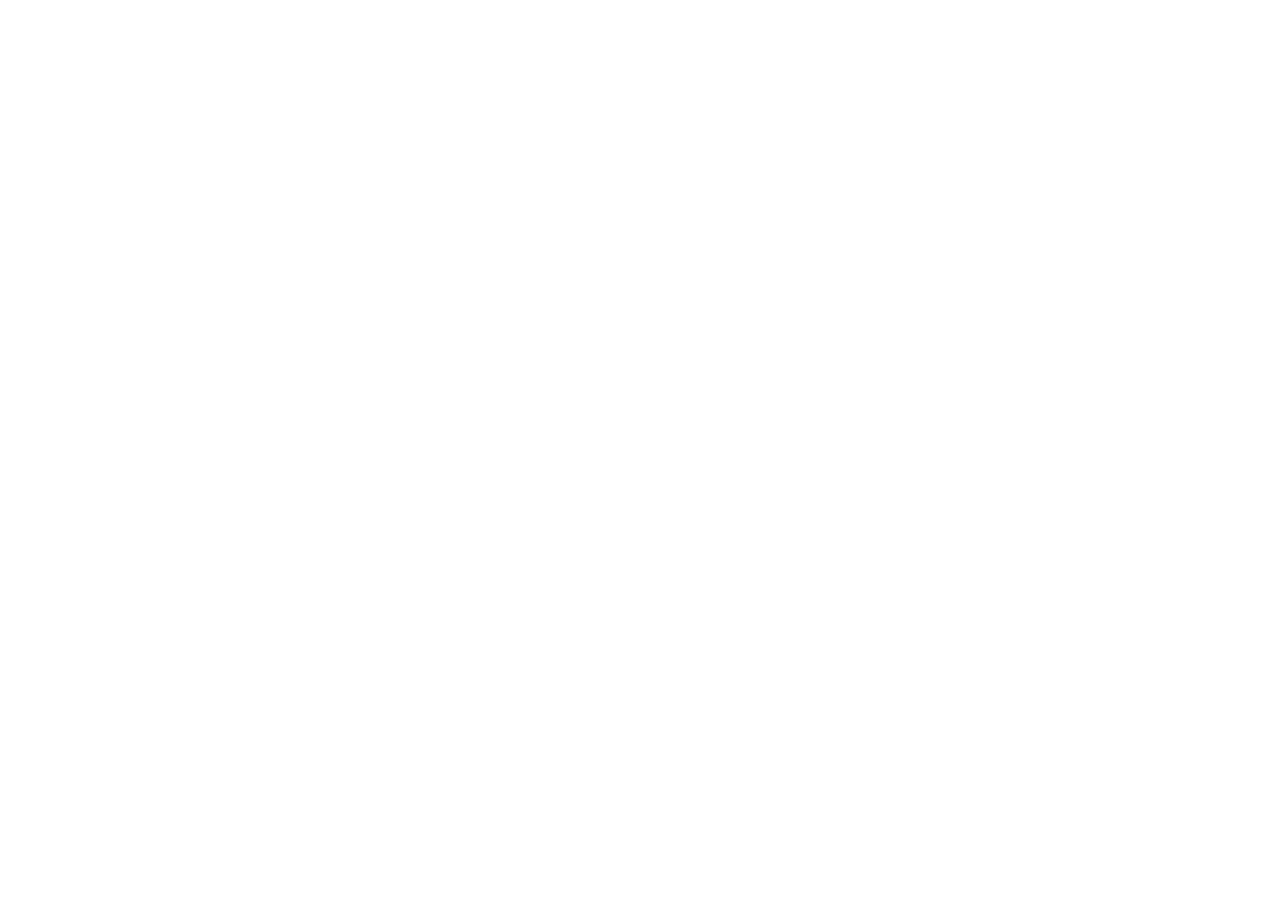
==== login.html @ 4c073553 "init project" ====
<!DOCTYPE html>
<html lang="en">

<head>
    <meta charset="UTF-8">
    <meta http-equiv="X-UA-Compatible" content="IE=edge">
    <meta name="viewport" content="width=device-width, initial-scale=1.0">
    <title>Document</title>
</head>

<body>

</body>

</html>
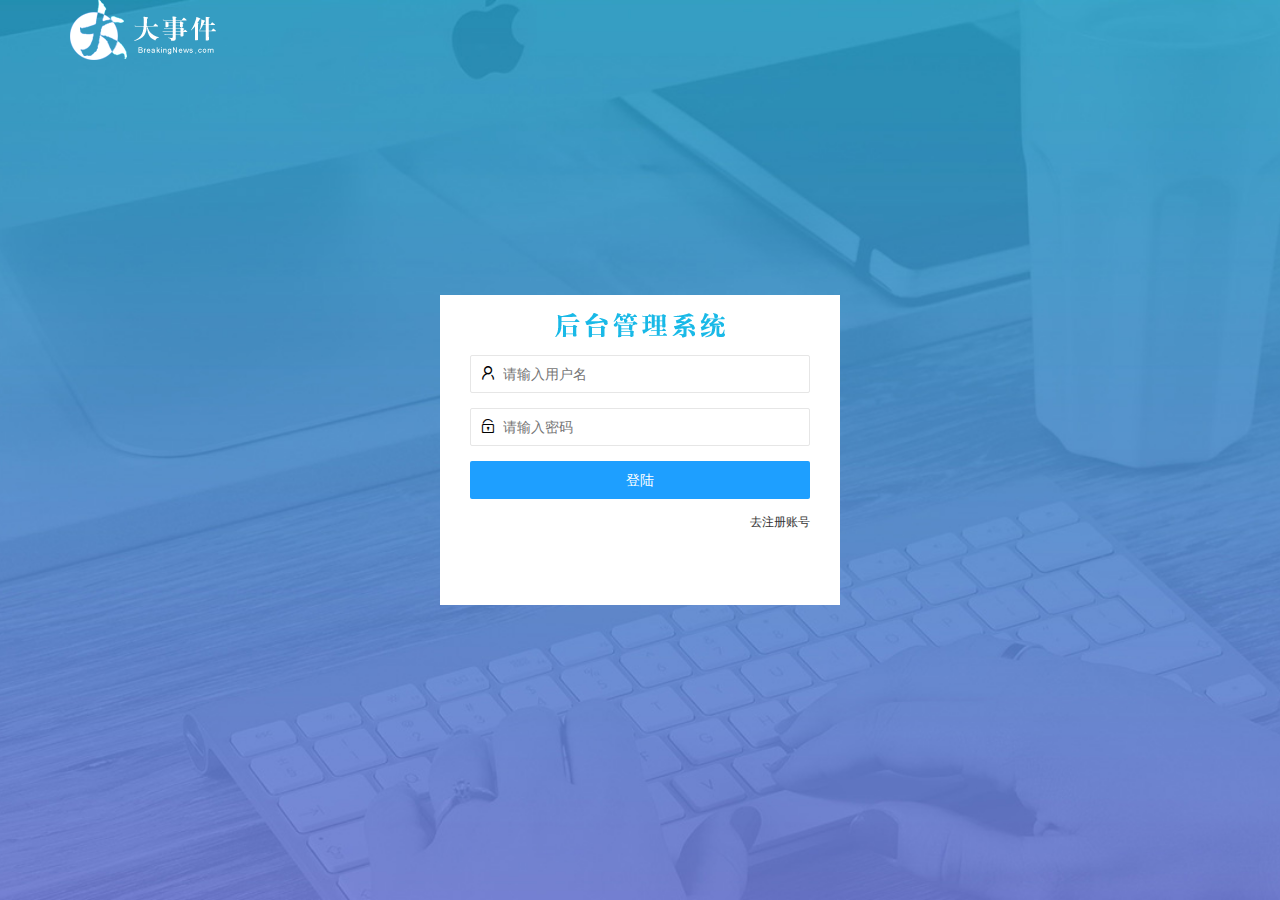
==== commit 590f4706: "完成了注册和登录功能的开发" ====
--- a/login.html
+++ b/login.html
@@ -5,11 +5,91 @@
     <meta charset="UTF-8">
     <meta http-equiv="X-UA-Compatible" content="IE=edge">
     <meta name="viewport" content="width=device-width, initial-scale=1.0">
-    <title>Document</title>
+    <title>大事件-登陆/注册 </title>
+    <!-- 导入 LayUI 样式 -->
+    <link rel="stylesheet" href="/assets/lib/layui/css/layui.css">
+
+    <!-- 导入我们自己的样式表 -->
+    <link rel="stylesheet" href="/assets/css/logi.css">
 </head>
 
 <body>
+    <!-- 头部的 logo 区域 -->
+    <div class="layui-main">
+        <img src="/assets/images/logo.png" alt="">
+    </div>
+    <!-- 登陆注册区域 -->
+    <div class="loginAndRegBox">
+        <div class="title-box"></div>
+        <!-- 登陆的 div -->
+        <div class="login-box">
+            <!-- 登陆的表单 -->
+            <form class="layui-form" id="form_login">
+                <!-- 用户名 -->
+                <div class="layui-form-item">
+                    <i class="layui-icon layui-icon-username"></i>
+                    <input type="text" name="username" required lay-verify="required" placeholder="请输入用户名" autocomplete="off" class="layui-input">
+                </div>
+                <!-- 密码 -->
 
+                <div class="layui-form-item">
+                    <i class="layui-icon layui-icon-password
+                "></i>
+                    <input type="password" name="password" required lay-verify="required|pwd" placeholder="请输入密码" autocomplete="off" class="layui-input">
+                </div>
+                <!-- 登陆按钮 -->
+                <div class="layui-form-item">
+                    <!-- 注意：表单提交按钮和普通按钮的区别，就是 lay-submit 属性 -->
+                    <button class="layui-btn  layui-btn layui-btn-fluid layui-btn layui-btn-normal" lay-submit>登陆</button>
+                </div>
+                <div class="layui-form-item links">
+                    <a href="javascript:;" id="link_reg">去注册账号</a>
+                </div>
+            </form>
+
+        </div>
+        <!-- 注册的 div -->
+        <div class="reg-box">
+            <!-- 注册的表单 -->
+            <form class="layui-form" id="form_reg">
+                <!-- 用户名 -->
+                <div class="layui-form-item">
+                    <i class="layui-icon layui-icon-username"></i>
+                    <input type="text" name="username" required lay-verify="required" placeholder="请输入用户名" autocomplete="off" class="layui-input">
+                </div>
+                <!-- 密码 -->
+                <div class="layui-form-item">
+                    <i class="layui-icon layui-icon-password
+                "></i>
+                    <input type="password" name="password" required lay-verify="required|pwd" placeholder="请输入密码" autocomplete="off" class="layui-input">
+                </div>
+                <!-- 密码确认框 -->
+                <div class="layui-form-item">
+                    <i class="layui-icon layui-icon-password
+                "></i>
+                    <input type="password" name="repassword" required lay-verify="required|pwd|repwd" placeholder="再次确认密码" autocomplete="off" class="layui-input">
+                </div>
+                <!-- 注册按钮 -->
+                <div class="layui-form-item">
+                    <!-- 注意：表单提交按钮和普通按钮的区别，就是 lay-submit 属性 -->
+                    <button class="layui-btn  layui-btn layui-btn-fluid layui-btn layui-btn-normal" lay-submit>注册</button>
+                </div>
+                <div class="layui-form-item links">
+                    <a href="javascript:;" id="link_login">去登陆</a>
+                </div>
+            </form>
+
+        </div>
+
+    </div>
+    <!-- 导入 LayUI 的js文件-->
+    <script src="/assets/lib/layui/layui.all.js"></script>
+    <!-- 导入 jquery -->
+    <script src="/assets/lib/jquery.js"></script>
+    <!-- 导入自己封装的 baseAPI 的js 文件 -->
+    <script src="/assets/js/baseAPI.js"></script>
+    <!-- 导入自己的  javascript 脚本-->
+    <script src="/assets/js/login.js"></script>
 </body>
 
 </html>--- a/assets/lib/layui/css/layui.css
+++ b/assets/lib/layui/css/layui.css
@@ -0,0 +1,2 @@
+/** layui-v2.5.5 MIT License By https://www.layui.com */
+ .layui-inline,img{display:inline-block;vertical-align:middle}h1,h2,h3,h4,h5,h6{font-weight:400}.layui-edge,.layui-header,.layui-inline,.layui-main{position:relative}.layui-body,.layui-edge,.layui-elip{overflow:hidden}.layui-btn,.layui-edge,.layui-inline,img{vertical-align:middle}.layui-btn,.layui-disabled,.layui-icon,.layui-unselect{-moz-user-select:none;-webkit-user-select:none;-ms-user-select:none}.layui-elip,.layui-form-checkbox span,.layui-form-pane .layui-form-label{text-overflow:ellipsis;white-space:nowrap}.layui-breadcrumb,.layui-tree-btnGroup{visibility:hidden}blockquote,body,button,dd,div,dl,dt,form,h1,h2,h3,h4,h5,h6,input,li,ol,p,pre,td,textarea,th,ul{margin:0;padding:0;-webkit-tap-highlight-color:rgba(0,0,0,0)}a:active,a:hover{outline:0}img{border:none}li{list-style:none}table{border-collapse:collapse;border-spacing:0}h4,h5,h6{font-size:100%}button,input,optgroup,option,select,textarea{font-family:inherit;font-size:inherit;font-style:inherit;font-weight:inherit;outline:0}pre{white-space:pre-wrap;white-space:-moz-pre-wrap;white-space:-pre-wrap;white-space:-o-pre-wrap;word-wrap:break-word}body{line-height:24px;font:14px Helvetica Neue,Helvetica,PingFang SC,Tahoma,Arial,sans-serif}hr{height:1px;margin:10px 0;border:0;clear:both}a{color:#333;text-decoration:none}a:hover{color:#777}a cite{font-style:normal;*cursor:pointer}.layui-border-box,.layui-border-box *{box-sizing:border-box}.layui-box,.layui-box *{box-sizing:content-box}.layui-clear{clear:both;*zoom:1}.layui-clear:after{content:'\20';clear:both;*zoom:1;display:block;height:0}.layui-inline{*display:inline;*zoom:1}.layui-edge{display:inline-block;width:0;height:0;border-width:6px;border-style:dashed;border-color:transparent}.layui-edge-top{top:-4px;border-bottom-color:#999;border-bottom-style:solid}.layui-edge-right{border-left-color:#999;border-left-style:solid}.layui-edge-bottom{top:2px;border-top-color:#999;border-top-style:solid}.layui-edge-left{border-right-color:#999;border-right-style:solid}.layui-disabled,.layui-disabled:hover{color:#d2d2d2!important;cursor:not-allowed!important}.layui-circle{border-radius:100%}.layui-show{display:block!important}.layui-hide{display:none!important}@font-face{font-family:layui-icon;src:url(../font/iconfont.eot?v=250);src:url(../font/iconfont.eot?v=250#iefix) format('embedded-opentype'),url(../font/iconfont.woff2?v=250) format('woff2'),url(../font/iconfont.woff?v=250) format('woff'),url(../font/iconfont.ttf?v=250) format('truetype'),url(../font/iconfont.svg?v=250#layui-icon) format('svg')}.layui-icon{font-family:layui-icon!important;font-size:16px;font-style:normal;-webkit-font-smoothing:antialiased;-moz-osx-font-smoothing:grayscale}.layui-icon-reply-fill:before{content:"\e611"}.layui-icon-set-fill:before{content:"\e614"}.layui-icon-menu-fill:before{content:"\e60f"}.layui-icon-search:before{content:"\e615"}.layui-icon-share:before{content:"\e641"}.layui-icon-set-sm:before{content:"\e620"}.layui-icon-engine:before{content:"\e628"}.layui-icon-close:before{content:"\1006"}.layui-icon-close-fill:before{content:"\1007"}.layui-icon-chart-screen:before{content:"\e629"}.layui-icon-star:before{content:"\e600"}.layui-icon-circle-dot:before{content:"\e617"}.layui-icon-chat:before{content:"\e606"}.layui-icon-release:before{content:"\e609"}.layui-icon-list:before{content:"\e60a"}.layui-icon-chart:before{content:"\e62c"}.layui-icon-ok-circle:before{content:"\1005"}.layui-icon-layim-theme:before{content:"\e61b"}.layui-icon-table:before{content:"\e62d"}.layui-icon-right:before{content:"\e602"}.layui-icon-left:before{content:"\e603"}.layui-icon-cart-simple:before{content:"\e698"}.layui-icon-face-cry:before{content:"\e69c"}.layui-icon-face-smile:before{content:"\e6af"}.layui-icon-survey:before{content:"\e6b2"}.layui-icon-tree:before{content:"\e62e"}.layui-icon-upload-circle:before{content:"\e62f"}.layui-icon-add-circle:before{content:"\e61f"}.layui-icon-download-circle:before{content:"\e601"}.layui-icon-templeate-1:before{content:"\e630"}.layui-icon-util:before{content:"\e631"}.layui-icon-face-surprised:before{content:"\e664"}.layui-icon-edit:before{content:"\e642"}.layui-icon-speaker:before{content:"\e645"}.layui-icon-down:before{content:"\e61a"}.layui-icon-file:before{content:"\e621"}.layui-icon-layouts:before{content:"\e632"}.layui-icon-rate-half:before{content:"\e6c9"}.layui-icon-add-circle-fine:before{content:"\e608"}.layui-icon-prev-circle:before{content:"\e633"}.layui-icon-read:before{content:"\e705"}.layui-icon-404:before{content:"\e61c"}.layui-icon-carousel:before{content:"\e634"}.layui-icon-help:before{content:"\e607"}.layui-icon-code-circle:before{content:"\e635"}.layui-icon-water:before{content:"\e636"}.layui-icon-username:before{content:"\e66f"}.layui-icon-find-fill:before{content:"\e670"}.layui-icon-about:before{content:"\e60b"}.layui-icon-location:before{content:"\e715"}.layui-icon-up:before{content:"\e619"}.layui-icon-pause:before{content:"\e651"}.layui-icon-date:before{content:"\e637"}.layui-icon-layim-uploadfile:before{content:"\e61d"}.layui-icon-delete:before{content:"\e640"}.layui-icon-play:before{content:"\e652"}.layui-icon-top:before{content:"\e604"}.layui-icon-friends:before{content:"\e612"}.layui-icon-refresh-3:before{content:"\e9aa"}.layui-icon-ok:before{content:"\e605"}.layui-icon-layer:before{content:"\e638"}.layui-icon-face-smile-fine:before{content:"\e60c"}.layui-icon-dollar:before{content:"\e659"}.layui-icon-group:before{content:"\e613"}.layui-icon-layim-download:before{content:"\e61e"}.layui-icon-picture-fine:before{content:"\e60d"}.layui-icon-link:before{content:"\e64c"}.layui-icon-diamond:before{content:"\e735"}.layui-icon-log:before{content:"\e60e"}.layui-icon-rate-solid:before{content:"\e67a"}.layui-icon-fonts-del:before{content:"\e64f"}.layui-icon-unlink:before{content:"\e64d"}.layui-icon-fonts-clear:before{content:"\e639"}.layui-icon-triangle-r:before{content:"\e623"}.layui-icon-circle:before{content:"\e63f"}.layui-icon-radio:before{content:"\e643"}.layui-icon-align-center:before{content:"\e647"}.layui-icon-align-right:before{content:"\e648"}.layui-icon-align-left:before{content:"\e649"}.layui-icon-loading-1:before{content:"\e63e"}.layui-icon-return:before{content:"\e65c"}.layui-icon-fonts-strong:before{content:"\e62b"}.layui-icon-upload:before{content:"\e67c"}.layui-icon-dialogue:before{content:"\e63a"}.layui-icon-video:before{content:"\e6ed"}.layui-icon-headset:before{content:"\e6fc"}.layui-icon-cellphone-fine:before{content:"\e63b"}.layui-icon-add-1:before{content:"\e654"}.layui-icon-face-smile-b:before{content:"\e650"}.layui-icon-fonts-html:before{content:"\e64b"}.layui-icon-form:before{content:"\e63c"}.layui-icon-cart:before{content:"\e657"}.layui-icon-camera-fill:before{content:"\e65d"}.layui-icon-tabs:before{content:"\e62a"}.layui-icon-fonts-code:before{content:"\e64e"}.layui-icon-fire:before{content:"\e756"}.layui-icon-set:before{content:"\e716"}.layui-icon-fonts-u:before{content:"\e646"}.layui-icon-triangle-d:before{content:"\e625"}.layui-icon-tips:before{content:"\e702"}.layui-icon-picture:before{content:"\e64a"}.layui-icon-more-vertical:before{content:"\e671"}.layui-icon-flag:before{content:"\e66c"}.layui-icon-loading:before{content:"\e63d"}.layui-icon-fonts-i:before{content:"\e644"}.layui-icon-refresh-1:before{content:"\e666"}.layui-icon-rmb:before{content:"\e65e"}.layui-icon-home:before{content:"\e68e"}.layui-icon-user:before{content:"\e770"}.layui-icon-notice:before{content:"\e667"}.layui-icon-login-weibo:before{content:"\e675"}.layui-icon-voice:before{content:"\e688"}.layui-icon-upload-drag:before{content:"\e681"}.layui-icon-login-qq:before{content:"\e676"}.layui-icon-snowflake:before{content:"\e6b1"}.layui-icon-file-b:before{content:"\e655"}.layui-icon-template:before{content:"\e663"}.layui-icon-auz:before{content:"\e672"}.layui-icon-console:before{content:"\e665"}.layui-icon-app:before{content:"\e653"}.layui-icon-prev:before{content:"\e65a"}.layui-icon-website:before{content:"\e7ae"}.layui-icon-next:before{content:"\e65b"}.layui-icon-component:before{content:"\e857"}.layui-icon-more:before{content:"\e65f"}.layui-icon-login-wechat:before{content:"\e677"}.layui-icon-shrink-right:before{content:"\e668"}.layui-icon-spread-left:before{content:"\e66b"}.layui-icon-camera:before{content:"\e660"}.layui-icon-note:before{content:"\e66e"}.layui-icon-refresh:before{content:"\e669"}.layui-icon-female:before{content:"\e661"}.layui-icon-male:before{content:"\e662"}.layui-icon-password:before{content:"\e673"}.layui-icon-senior:before{content:"\e674"}.layui-icon-theme:before{content:"\e66a"}.layui-icon-tread:before{content:"\e6c5"}.layui-icon-praise:before{content:"\e6c6"}.layui-icon-star-fill:before{content:"\e658"}.layui-icon-rate:before{content:"\e67b"}.layui-icon-template-1:before{content:"\e656"}.layui-icon-vercode:before{content:"\e679"}.layui-icon-cellphone:before{content:"\e678"}.layui-icon-screen-full:before{content:"\e622"}.layui-icon-screen-restore:before{content:"\e758"}.layui-icon-cols:before{content:"\e610"}.layui-icon-export:before{content:"\e67d"}.layui-icon-print:before{content:"\e66d"}.layui-icon-slider:before{content:"\e714"}.layui-icon-addition:before{content:"\e624"}.layui-icon-subtraction:before{content:"\e67e"}.layui-icon-service:before{content:"\e626"}.layui-icon-transfer:before{content:"\e691"}.layui-main{width:1140px;margin:0 auto}.layui-header{z-index:1000;height:60px}.layui-header a:hover{transition:all .5s;-webkit-transition:all .5s}.layui-side{position:fixed;left:0;top:0;bottom:0;z-index:999;width:200px;overflow-x:hidden}.layui-side-scroll{position:relative;width:220px;height:100%;overflow-x:hidden}.layui-body{position:absolute;left:200px;right:0;top:0;bottom:0;z-index:998;width:auto;overflow-y:auto;box-sizing:border-box}.layui-layout-body{overflow:hidden}.layui-layout-admin .layui-header{background-color:#23262E}.layui-layout-admin .layui-side{top:60px;width:200px;overflow-x:hidden}.layui-layout-admin .layui-body{position:fixed;top:60px;bottom:44px}.layui-layout-admin .layui-main{width:auto;margin:0 15px}.layui-layout-admin .layui-footer{position:fixed;left:200px;right:0;bottom:0;height:44px;line-height:44px;padding:0 15px;background-color:#eee}.layui-layout-admin .layui-logo{position:absolute;left:0;top:0;width:200px;height:100%;line-height:60px;text-align:center;color:#009688;font-size:16px}.layui-layout-admin .layui-header .layui-nav{background:0 0}.layui-layout-left{position:absolute!important;left:200px;top:0}.layui-layout-right{position:absolute!important;right:0;top:0}.layui-container{position:relative;margin:0 auto;padding:0 15px;box-sizing:border-box}.layui-fluid{position:relative;margin:0 auto;padding:0 15px}.layui-row:after,.layui-row:before{content:'';display:block;clear:both}.layui-col-lg1,.layui-col-lg10,.layui-col-lg11,.layui-col-lg12,.layui-col-lg2,.layui-col-lg3,.layui-col-lg4,.layui-col-lg5,.layui-col-lg6,.layui-col-lg7,.layui-col-lg8,.layui-col-lg9,.layui-col-md1,.layui-col-md10,.layui-col-md11,.layui-col-md12,.layui-col-md2,.layui-col-md3,.layui-col-md4,.layui-col-md5,.layui-col-md6,.layui-col-md7,.layui-col-md8,.layui-col-md9,.layui-col-sm1,.layui-col-sm10,.layui-col-sm11,.layui-col-sm12,.layui-col-sm2,.layui-col-sm3,.layui-col-sm4,.layui-col-sm5,.layui-col-sm6,.layui-col-sm7,.layui-col-sm8,.layui-col-sm9,.layui-col-xs1,.layui-col-xs10,.layui-col-xs11,.layui-col-xs12,.layui-col-xs2,.layui-col-xs3,.layui-col-xs4,.layui-col-xs5,.layui-col-xs6,.layui-col-xs7,.layui-col-xs8,.layui-col-xs9{position:relative;display:block;box-sizing:border-box}.layui-col-xs1,.layui-col-xs10,.layui-col-xs11,.layui-col-xs12,.layui-col-xs2,.layui-col-xs3,.layui-col-xs4,.layui-col-xs5,.layui-col-xs6,.layui-col-xs7,.layui-col-xs8,.layui-col-xs9{float:left}.layui-col-xs1{width:8.33333333%}.layui-col-xs2{width:16.66666667%}.layui-col-xs3{width:25%}.layui-col-xs4{width:33.33333333%}.layui-col-xs5{width:41.66666667%}.layui-col-xs6{width:50%}.layui-col-xs7{width:58.33333333%}.layui-col-xs8{width:66.66666667%}.layui-col-xs9{width:75%}.layui-col-xs10{width:83.33333333%}.layui-col-xs11{width:91.66666667%}.layui-col-xs12{width:100%}.layui-col-xs-offset1{margin-left:8.33333333%}.layui-col-xs-offset2{margin-left:16.66666667%}.layui-col-xs-offset3{margin-left:25%}.layui-col-xs-offset4{margin-left:33.33333333%}.layui-col-xs-offset5{margin-left:41.66666667%}.layui-col-xs-offset6{margin-left:50%}.layui-col-xs-offset7{margin-left:58.33333333%}.layui-col-xs-offset8{margin-left:66.66666667%}.layui-col-xs-offset9{margin-left:75%}.layui-col-xs-offset10{margin-left:83.33333333%}.layui-col-xs-offset11{margin-left:91.66666667%}.layui-col-xs-offset12{margin-left:100%}@media screen and (max-width:768px){.layui-hide-xs{display:none!important}.layui-show-xs-block{display:block!important}.layui-show-xs-inline{display:inline!important}.layui-show-xs-inline-block{display:inline-block!important}}@media screen and (min-width:768px){.layui-container{width:750px}.layui-hide-sm{display:none!important}.layui-show-sm-block{display:block!important}.layui-show-sm-inline{display:inline!important}.layui-show-sm-inline-block{display:inline-block!important}.layui-col-sm1,.layui-col-sm10,.layui-col-sm11,.layui-col-sm12,.layui-col-sm2,.layui-col-sm3,.layui-col-sm4,.layui-col-sm5,.layui-col-sm6,.layui-col-sm7,.layui-col-sm8,.layui-col-sm9{float:left}.layui-col-sm1{width:8.33333333%}.layui-col-sm2{width:16.66666667%}.layui-col-sm3{width:25%}.layui-col-sm4{width:33.33333333%}.layui-col-sm5{width:41.66666667%}.layui-col-sm6{width:50%}.layui-col-sm7{width:58.33333333%}.layui-col-sm8{width:66.66666667%}.layui-col-sm9{width:75%}.layui-col-sm10{width:83.33333333%}.layui-col-sm11{width:91.66666667%}.layui-col-sm12{width:100%}.layui-col-sm-offset1{margin-left:8.33333333%}.layui-col-sm-offset2{margin-left:16.66666667%}.layui-col-sm-offset3{margin-left:25%}.layui-col-sm-offset4{margin-left:33.33333333%}.layui-col-sm-offset5{margin-left:41.66666667%}.layui-col-sm-offset6{margin-left:50%}.layui-col-sm-offset7{margin-left:58.33333333%}.layui-col-sm-offset8{margin-left:66.66666667%}.layui-col-sm-offset9{margin-left:75%}.layui-col-sm-offset10{margin-left:83.33333333%}.layui-col-sm-offset11{margin-left:91.66666667%}.layui-col-sm-offset12{margin-left:100%}}@media screen and (min-width:992px){.layui-container{width:970px}.layui-hide-md{display:none!important}.layui-show-md-block{display:block!important}.layui-show-md-inline{display:inline!important}.layui-show-md-inline-block{display:inline-block!important}.layui-col-md1,.layui-col-md10,.layui-col-md11,.layui-col-md12,.layui-col-md2,.layui-col-md3,.layui-col-md4,.layui-col-md5,.layui-col-md6,.layui-col-md7,.layui-col-md8,.layui-col-md9{float:left}.layui-col-md1{width:8.33333333%}.layui-col-md2{width:16.66666667%}.layui-col-md3{width:25%}.layui-col-md4{width:33.33333333%}.layui-col-md5{width:41.66666667%}.layui-col-md6{width:50%}.layui-col-md7{width:58.33333333%}.layui-col-md8{width:66.66666667%}.layui-col-md9{width:75%}.layui-col-md10{width:83.33333333%}.layui-col-md11{width:91.66666667%}.layui-col-md12{width:100%}.layui-col-md-offset1{margin-left:8.33333333%}.layui-col-md-offset2{margin-left:16.66666667%}.layui-col-md-offset3{margin-left:25%}.layui-col-md-offset4{margin-left:33.33333333%}.layui-col-md-offset5{margin-left:41.66666667%}.layui-col-md-offset6{margin-left:50%}.layui-col-md-offset7{margin-left:58.33333333%}.layui-col-md-offset8{margin-left:66.66666667%}.layui-col-md-offset9{margin-left:75%}.layui-col-md-offset10{margin-left:83.33333333%}.layui-col-md-offset11{margin-left:91.66666667%}.layui-col-md-offset12{margin-left:100%}}@media screen and (min-width:1200px){.layui-container{width:1170px}.layui-hide-lg{display:none!important}.layui-show-lg-block{display:block!important}.layui-show-lg-inline{display:inline!important}.layui-show-lg-inline-block{display:inline-block!important}.layui-col-lg1,.layui-col-lg10,.layui-col-lg11,.layui-col-lg12,.layui-col-lg2,.layui-col-lg3,.layui-col-lg4,.layui-col-lg5,.layui-col-lg6,.layui-col-lg7,.layui-col-lg8,.layui-col-lg9{float:left}.layui-col-lg1{width:8.33333333%}.layui-col-lg2{width:16.66666667%}.layui-col-lg3{width:25%}.layui-col-lg4{width:33.33333333%}.layui-col-lg5{width:41.66666667%}.layui-col-lg6{width:50%}.layui-col-lg7{width:58.33333333%}.layui-col-lg8{width:66.66666667%}.layui-col-lg9{width:75%}.layui-col-lg10{width:83.33333333%}.layui-col-lg11{width:91.66666667%}.layui-col-lg12{width:100%}.layui-col-lg-offset1{margin-left:8.33333333%}.layui-col-lg-offset2{margin-left:16.66666667%}.layui-col-lg-offset3{margin-left:25%}.layui-col-lg-offset4{margin-left:33.33333333%}.layui-col-lg-offset5{margin-left:41.66666667%}.layui-col-lg-offset6{margin-left:50%}.layui-col-lg-offset7{margin-left:58.33333333%}.layui-col-lg-offset8{margin-left:66.66666667%}.layui-col-lg-offset9{margin-left:75%}.layui-col-lg-offset10{margin-left:83.33333333%}.layui-col-lg-offset11{margin-left:91.66666667%}.layui-col-lg-offset12{margin-left:100%}}.layui-col-space1{margin:-.5px}.layui-col-space1>*{padding:.5px}.layui-col-space3{margin:-1.5px}.layui-col-space3>*{padding:1.5px}.layui-col-space5{margin:-2.5px}.layui-col-space5>*{padding:2.5px}.layui-col-space8{margin:-3.5px}.layui-col-space8>*{padding:3.5px}.layui-col-space10{margin:-5px}.layui-col-space10>*{padding:5px}.layui-col-space12{margin:-6px}.layui-col-space12>*{padding:6px}.layui-col-space15{margin:-7.5px}.layui-col-space15>*{padding:7.5px}.layui-col-space18{margin:-9px}.layui-col-space18>*{padding:9px}.layui-col-space20{margin:-10px}.layui-col-space20>*{padding:10px}.layui-col-space22{margin:-11px}.layui-col-space22>*{padding:11px}.layui-col-space25{margin:-12.5px}.layui-col-space25>*{padding:12.5px}.layui-col-space30{margin:-15px}.layui-col-space30>*{padding:15px}.layui-btn,.layui-input,.layui-select,.layui-textarea,.layui-upload-button{outline:0;-webkit-appearance:none;transition:all .3s;-webkit-transition:all .3s;box-sizing:border-box}.layui-elem-quote{margin-bottom:10px;padding:15px;line-height:22px;border-left:5px solid #009688;border-radius:0 2px 2px 0;background-color:#f2f2f2}.layui-quote-nm{border-style:solid;border-width:1px 1px 1px 5px;background:0 0}.layui-elem-field{margin-bottom:10px;padding:0;border-width:1px;border-style:solid}.layui-elem-field legend{margin-left:20px;padding:0 10px;font-size:20px;font-weight:300}.layui-field-title{margin:10px 0 20px;border-width:1px 0 0}.layui-field-box{padding:10px 15px}.layui-field-title .layui-field-box{padding:10px 0}.layui-progress{position:relative;height:6px;border-radius:20px;background-color:#e2e2e2}.layui-progress-bar{position:absolute;left:0;top:0;width:0;max-width:100%;height:6px;border-radius:20px;text-align:right;background-color:#5FB878;transition:all .3s;-webkit-transition:all .3s}.layui-progress-big,.layui-progress-big .layui-progress-bar{height:18px;line-height:18px}.layui-progress-text{position:relative;top:-20px;line-height:18px;font-size:12px;color:#666}.layui-progress-big .layui-progress-text{position:static;padding:0 10px;color:#fff}.layui-collapse{border-width:1px;border-style:solid;border-radius:2px}.layui-colla-content,.layui-colla-item{border-top-width:1px;border-top-style:solid}.layui-colla-item:first-child{border-top:none}.layui-colla-title{position:relative;height:42px;line-height:42px;padding:0 15px 0 35px;color:#333;background-color:#f2f2f2;cursor:pointer;font-size:14px;overflow:hidden}.layui-colla-content{display:none;padding:10px 15px;line-height:22px;color:#666}.layui-colla-icon{position:absolute;left:15px;top:0;font-size:14px}.layui-card{margin-bottom:15px;border-radius:2px;background-color:#fff;box-shadow:0 1px 2px 0 rgba(0,0,0,.05)}.layui-card:last-child{margin-bottom:0}.layui-card-header{position:relative;height:42px;line-height:42px;padding:0 15px;border-bottom:1px solid #f6f6f6;color:#333;border-radius:2px 2px 0 0;font-size:14px}.layui-bg-black,.layui-bg-blue,.layui-bg-cyan,.layui-bg-green,.layui-bg-orange,.layui-bg-red{color:#fff!important}.layui-card-body{position:relative;padding:10px 15px;line-height:24px}.layui-card-body[pad15]{padding:15px}.layui-card-body[pad20]{padding:20px}.layui-card-body .layui-table{margin:5px 0}.layui-card .layui-tab{margin:0}.layui-panel-window{position:relative;padding:15px;border-radius:0;border-top:5px solid #E6E6E6;background-color:#fff}.layui-auxiliar-moving{position:fixed;left:0;right:0;top:0;bottom:0;width:100%;height:100%;background:0 0;z-index:9999999999}.layui-form-label,.layui-form-mid,.layui-form-select,.layui-input-block,.layui-input-inline,.layui-textarea{position:relative}.layui-bg-red{background-color:#FF5722!important}.layui-bg-orange{background-color:#FFB800!important}.layui-bg-green{background-color:#009688!important}.layui-bg-cyan{background-color:#2F4056!important}.layui-bg-blue{background-color:#1E9FFF!important}.layui-bg-black{background-color:#393D49!important}.layui-bg-gray{background-color:#eee!important;color:#666!important}.layui-badge-rim,.layui-colla-content,.layui-colla-item,.layui-collapse,.layui-elem-field,.layui-form-pane .layui-form-item[pane],.layui-form-pane .layui-form-label,.layui-input,.layui-layedit,.layui-layedit-tool,.layui-quote-nm,.layui-select,.layui-tab-bar,.layui-tab-card,.layui-tab-title,.layui-tab-title .layui-this:after,.layui-textarea{border-color:#e6e6e6}.layui-timeline-item:before,hr{background-color:#e6e6e6}.layui-text{line-height:22px;font-size:14px;color:#666}.layui-text h1,.layui-text h2,.layui-text h3{font-weight:500;color:#333}.layui-text h1{font-size:30px}.layui-text h2{font-size:24px}.layui-text h3{font-size:18px}.layui-text a:not(.layui-btn){color:#01AAED}.layui-text a:not(.layui-btn):hover{text-decoration:underline}.layui-text ul{padding:5px 0 5px 15px}.layui-text ul li{margin-top:5px;list-style-type:disc}.layui-text em,.layui-word-aux{color:#999!important;padding:0 5px!important}.layui-btn{display:inline-block;height:38px;line-height:38px;padding:0 18px;background-color:#009688;color:#fff;white-space:nowrap;text-align:center;font-size:14px;border:none;border-radius:2px;cursor:pointer}.layui-btn:hover{opacity:.8;filter:alpha(opacity=80);color:#fff}.layui-btn:active{opacity:1;filter:alpha(opacity=100)}.layui-btn+.layui-btn{margin-left:10px}.layui-btn-container{font-size:0}.layui-btn-container .layui-btn{margin-right:10px;margin-bottom:10px}.layui-btn-container .layui-btn+.layui-btn{margin-left:0}.layui-table .layui-btn-container .layui-btn{margin-bottom:9px}.layui-btn-radius{border-radius:100px}.layui-btn .layui-icon{margin-right:3px;font-size:18px;vertical-align:bottom;vertical-align:middle\9}.layui-btn-primary{border:1px solid #C9C9C9;background-color:#fff;color:#555}.layui-btn-primary:hover{border-color:#009688;color:#333}.layui-btn-normal{background-color:#1E9FFF}.layui-btn-warm{background-color:#FFB800}.layui-btn-danger{background-color:#FF5722}.layui-btn-checked{background-color:#5FB878}.layui-btn-disabled,.layui-btn-disabled:active,.layui-btn-disabled:hover{border:1px solid #e6e6e6;background-color:#FBFBFB;color:#C9C9C9;cursor:not-allowed;opacity:1}.layui-btn-lg{height:44px;line-height:44px;padding:0 25px;font-size:16px}.layui-btn-sm{height:30px;line-height:30px;padding:0 10px;font-size:12px}.layui-btn-sm i{font-size:16px!important}.layui-btn-xs{height:22px;line-height:22px;padding:0 5px;font-size:12px}.layui-btn-xs i{font-size:14px!important}.layui-btn-group{display:inline-block;vertical-align:middle;font-size:0}.layui-btn-group .layui-btn{margin-left:0!important;margin-right:0!important;border-left:1px solid rgba(255,255,255,.5);border-radius:0}.layui-btn-group .layui-btn-primary{border-left:none}.layui-btn-group .layui-btn-primary:hover{border-color:#C9C9C9;color:#009688}.layui-btn-group .layui-btn:first-child{border-left:none;border-radius:2px 0 0 2px}.layui-btn-group .layui-btn-primary:first-child{border-left:1px solid #c9c9c9}.layui-btn-group .layui-btn:last-child{border-radius:0 2px 2px 0}.layui-btn-group .layui-btn+.layui-btn{margin-left:0}.layui-btn-group+.layui-btn-group{margin-left:10px}.layui-btn-fluid{width:100%}.layui-input,.layui-select,.layui-textarea{height:38px;line-height:1.3;line-height:38px\9;border-width:1px;border-style:solid;background-color:#fff;border-radius:2px}.layui-input::-webkit-input-placeholder,.layui-select::-webkit-input-placeholder,.layui-textarea::-webkit-input-placeholder{line-height:1.3}.layui-input,.layui-textarea{display:block;width:100%;padding-left:10px}.layui-input:hover,.layui-textarea:hover{border-color:#D2D2D2!important}.layui-input:focus,.layui-textarea:focus{border-color:#C9C9C9!important}.layui-textarea{min-height:100px;height:auto;line-height:20px;padding:6px 10px;resize:vertical}.layui-select{padding:0 10px}.layui-form input[type=checkbox],.layui-form input[type=radio],.layui-form select{display:none}.layui-form [lay-ignore]{display:initial}.layui-form-item{margin-bottom:15px;clear:both;*zoom:1}.layui-form-item:after{content:'\20';clear:both;*zoom:1;display:block;height:0}.layui-form-label{float:left;display:block;padding:9px 15px;width:80px;font-weight:400;line-height:20px;text-align:right}.layui-form-label-col{display:block;float:none;padding:9px 0;line-height:20px;text-align:left}.layui-form-item .layui-inline{margin-bottom:5px;margin-right:10px}.layui-input-block{margin-left:110px;min-height:36px}.layui-input-inline{display:inline-block;vertical-align:middle}.layui-form-item .layui-input-inline{float:left;width:190px;margin-right:10px}.layui-form-text .layui-input-inline{width:auto}.layui-form-mid{float:left;display:block;padding:9px 0!important;line-height:20px;margin-right:10px}.layui-form-danger+.layui-form-select .layui-input,.layui-form-danger:focus{border-color:#FF5722!important}.layui-form-select .layui-input{padding-right:30px;cursor:pointer}.layui-form-select .layui-edge{position:absolute;right:10px;top:50%;margin-top:-3px;cursor:pointer;border-width:6px;border-top-color:#c2c2c2;border-top-style:solid;transition:all .3s;-webkit-transition:all .3s}.layui-form-select dl{display:none;position:absolute;left:0;top:42px;padding:5px 0;z-index:899;min-width:100%;border:1px solid #d2d2d2;max-height:300px;overflow-y:auto;background-color:#fff;border-radius:2px;box-shadow:0 2px 4px rgba(0,0,0,.12);box-sizing:border-box}.layui-form-select dl dd,.layui-form-select dl dt{padding:0 10px;line-height:36px;white-space:nowrap;overflow:hidden;text-overflow:ellipsis}.layui-form-select dl dt{font-size:12px;color:#999}.layui-form-select dl dd{cursor:pointer}.layui-form-select dl dd:hover{background-color:#f2f2f2;-webkit-transition:.5s all;transition:.5s all}.layui-form-select .layui-select-group dd{padding-left:20px}.layui-form-select dl dd.layui-select-tips{padding-left:10px!important;color:#999}.layui-form-select dl dd.layui-this{background-color:#5FB878;color:#fff}.layui-form-checkbox,.layui-form-select dl dd.layui-disabled{background-color:#fff}.layui-form-selected dl{display:block}.layui-form-checkbox,.layui-form-checkbox *,.layui-form-switch{display:inline-block;vertical-align:middle}.layui-form-selected .layui-edge{margin-top:-9px;-webkit-transform:rotate(180deg);transform:rotate(180deg);margin-top:-3px\9}:root .layui-form-selected .layui-edge{margin-top:-9px\0/IE9}.layui-form-selectup dl{top:auto;bottom:42px}.layui-select-none{margin:5px 0;text-align:center;color:#999}.layui-select-disabled .layui-disabled{border-color:#eee!important}.layui-select-disabled .layui-edge{border-top-color:#d2d2d2}.layui-form-checkbox{position:relative;height:30px;line-height:30px;margin-right:10px;padding-right:30px;cursor:pointer;font-size:0;-webkit-transition:.1s linear;transition:.1s linear;box-sizing:border-box}.layui-form-checkbox span{padding:0 10px;height:100%;font-size:14px;border-radius:2px 0 0 2px;background-color:#d2d2d2;color:#fff;overflow:hidden}.layui-form-checkbox:hover span{background-color:#c2c2c2}.layui-form-checkbox i{position:absolute;right:0;top:0;width:30px;height:28px;border:1px solid #d2d2d2;border-left:none;border-radius:0 2px 2px 0;color:#fff;font-size:20px;text-align:center}.layui-form-checkbox:hover i{border-color:#c2c2c2;color:#c2c2c2}.layui-form-checked,.layui-form-checked:hover{border-color:#5FB878}.layui-form-checked span,.layui-form-checked:hover span{background-color:#5FB878}.layui-form-checked i,.layui-form-checked:hover i{color:#5FB878}.layui-form-item .layui-form-checkbox{margin-top:4px}.layui-form-checkbox[lay-skin=primary]{height:auto!important;line-height:normal!important;min-width:18px;min-height:18px;border:none!important;margin-right:0;padding-left:28px;padding-right:0;background:0 0}.layui-form-checkbox[lay-skin=primary] span{padding-left:0;padding-right:15px;line-height:18px;background:0 0;color:#666}.layui-form-checkbox[lay-skin=primary] i{right:auto;left:0;width:16px;height:16px;line-height:16px;border:1px solid #d2d2d2;font-size:12px;border-radius:2px;background-color:#fff;-webkit-transition:.1s linear;transition:.1s linear}.layui-form-checkbox[lay-skin=primary]:hover i{border-color:#5FB878;color:#fff}.layui-form-checked[lay-skin=primary] i{border-color:#5FB878!important;background-color:#5FB878;color:#fff}.layui-checkbox-disbaled[lay-skin=primary] span{background:0 0!important;color:#c2c2c2}.layui-checkbox-disbaled[lay-skin=primary]:hover i{border-color:#d2d2d2}.layui-form-item .layui-form-checkbox[lay-skin=primary]{margin-top:10px}.layui-form-switch{position:relative;height:22px;line-height:22px;min-width:35px;padding:0 5px;margin-top:8px;border:1px solid #d2d2d2;border-radius:20px;cursor:pointer;background-color:#fff;-webkit-transition:.1s linear;transition:.1s linear}.layui-form-switch i{position:absolute;left:5px;top:3px;width:16px;height:16px;border-radius:20px;background-color:#d2d2d2;-webkit-transition:.1s linear;transition:.1s linear}.layui-form-switch em{position:relative;top:0;width:25px;margin-left:21px;padding:0!important;text-align:center!important;color:#999!important;font-style:normal!important;font-size:12px}.layui-form-onswitch{border-color:#5FB878;background-color:#5FB878}.layui-checkbox-disbaled,.layui-checkbox-disbaled i{border-color:#e2e2e2!important}.layui-form-onswitch i{left:100%;margin-left:-21px;background-color:#fff}.layui-form-onswitch em{margin-left:5px;margin-right:21px;color:#fff!important}.layui-checkbox-disbaled span{background-color:#e2e2e2!important}.layui-checkbox-disbaled:hover i{color:#fff!important}[lay-radio]{display:none}.layui-form-radio,.layui-form-radio *{display:inline-block;vertical-align:middle}.layui-form-radio{line-height:28px;margin:6px 10px 0 0;padding-right:10px;cursor:pointer;font-size:0}.layui-form-radio *{font-size:14px}.layui-form-radio>i{margin-right:8px;font-size:22px;color:#c2c2c2}.layui-form-radio>i:hover,.layui-form-radioed>i{color:#5FB878}.layui-radio-disbaled>i{color:#e2e2e2!important}.layui-form-pane .layui-form-label{width:110px;padding:8px 15px;height:38px;line-height:20px;border-width:1px;border-style:solid;border-radius:2px 0 0 2px;text-align:center;background-color:#FBFBFB;overflow:hidden;box-sizing:border-box}.layui-form-pane .layui-input-inline{margin-left:-1px}.layui-form-pane .layui-input-block{margin-left:110px;left:-1px}.layui-form-pane .layui-input{border-radius:0 2px 2px 0}.layui-form-pane .layui-form-text .layui-form-label{float:none;width:100%;border-radius:2px;box-sizing:border-box;text-align:left}.layui-form-pane .layui-form-text .layui-input-inline{display:block;margin:0;top:-1px;clear:both}.layui-form-pane .layui-form-text .layui-input-block{margin:0;left:0;top:-1px}.layui-form-pane .layui-form-text .layui-textarea{min-height:100px;border-radius:0 0 2px 2px}.layui-form-pane .layui-form-checkbox{margin:4px 0 4px 10px}.layui-form-pane .layui-form-radio,.layui-form-pane .layui-form-switch{margin-top:6px;margin-left:10px}.layui-form-pane .layui-form-item[pane]{position:relative;border-width:1px;border-style:solid}.layui-form-pane .layui-form-item[pane] .layui-form-label{position:absolute;left:0;top:0;height:100%;border-width:0 1px 0 0}.layui-form-pane .layui-form-item[pane] .layui-input-inline{margin-left:110px}@media screen and (max-width:450px){.layui-form-item .layui-form-label{text-overflow:ellipsis;overflow:hidden;white-space:nowrap}.layui-form-item .layui-inline{display:block;margin-right:0;margin-bottom:20px;clear:both}.layui-form-item .layui-inline:after{content:'\20';clear:both;display:block;height:0}.layui-form-item .layui-input-inline{display:block;float:none;left:-3px;width:auto;margin:0 0 10px 112px}.layui-form-item .layui-input-inline+.layui-form-mid{margin-left:110px;top:-5px;padding:0}.layui-form-item .layui-form-checkbox{margin-right:5px;margin-bottom:5px}}.layui-layedit{border-width:1px;border-style:solid;border-radius:2px}.layui-layedit-tool{padding:3px 5px;border-bottom-width:1px;border-bottom-style:solid;font-size:0}.layedit-tool-fixed{position:fixed;top:0;border-top:1px solid #e2e2e2}.layui-layedit-tool .layedit-tool-mid,.layui-layedit-tool .layui-icon{display:inline-block;vertical-align:middle;text-align:center;font-size:14px}.layui-layedit-tool .layui-icon{position:relative;width:32px;height:30px;line-height:30px;margin:3px 5px;color:#777;cursor:pointer;border-radius:2px}.layui-layedit-tool .layui-icon:hover{color:#393D49}.layui-layedit-tool .layui-icon:active{color:#000}.layui-layedit-tool .layedit-tool-active{background-color:#e2e2e2;color:#000}.layui-layedit-tool .layui-disabled,.layui-layedit-tool .layui-disabled:hover{color:#d2d2d2;cursor:not-allowed}.layui-layedit-tool .layedit-tool-mid{width:1px;height:18px;margin:0 10px;background-color:#d2d2d2}.layedit-tool-html{width:50px!important;font-size:30px!important}.layedit-tool-b,.layedit-tool-code,.layedit-tool-help{font-size:16px!important}.layedit-tool-d,.layedit-tool-face,.layedit-tool-image,.layedit-tool-unlink{font-size:18px!important}.layedit-tool-image input{position:absolute;font-size:0;left:0;top:0;width:100%;height:100%;opacity:.01;filter:Alpha(opacity=1);cursor:pointer}.layui-layedit-iframe iframe{display:block;width:100%}#LAY_layedit_code{overflow:hidden}.layui-laypage{display:inline-block;*display:inline;*zoom:1;vertical-align:middle;margin:10px 0;font-size:0}.layui-laypage>a:first-child,.layui-laypage>a:first-child em{border-radius:2px 0 0 2px}.layui-laypage>a:last-child,.layui-laypage>a:last-child em{border-radius:0 2px 2px 0}.layui-laypage>:first-child{margin-left:0!important}.layui-laypage>:last-child{margin-right:0!important}.layui-laypage a,.layui-laypage button,.layui-laypage input,.layui-laypage select,.layui-laypage span{border:1px solid #e2e2e2}.layui-laypage a,.layui-laypage span{display:inline-block;*display:inline;*zoom:1;vertical-align:middle;padding:0 15px;height:28px;line-height:28px;margin:0 -1px 5px 0;background-color:#fff;color:#333;font-size:12px}.layui-flow-more a *,.layui-laypage input,.layui-table-view select[lay-ignore]{display:inline-block}.layui-laypage a:hover{color:#009688}.layui-laypage em{font-style:normal}.layui-laypage .layui-laypage-spr{color:#999;font-weight:700}.layui-laypage a{text-decoration:none}.layui-laypage .layui-laypage-curr{position:relative}.layui-laypage .layui-laypage-curr em{position:relative;color:#fff}.layui-laypage .layui-laypage-curr .layui-laypage-em{position:absolute;left:-1px;top:-1px;padding:1px;width:100%;height:100%;background-color:#009688}.layui-laypage-em{border-radius:2px}.layui-laypage-next em,.layui-laypage-prev em{font-family:Sim sun;font-size:16px}.layui-laypage .layui-laypage-count,.layui-laypage .layui-laypage-limits,.layui-laypage .layui-laypage-refresh,.layui-laypage .layui-laypage-skip{margin-left:10px;margin-right:10px;padding:0;border:none}.layui-laypage .layui-laypage-limits,.layui-laypage .layui-laypage-refresh{vertical-align:top}.layui-laypage .layui-laypage-refresh i{font-size:18px;cursor:pointer}.layui-laypage select{height:22px;padding:3px;border-radius:2px;cursor:pointer}.layui-laypage .layui-laypage-skip{height:30px;line-height:30px;color:#999}.layui-laypage button,.layui-laypage input{height:30px;line-height:30px;border-radius:2px;vertical-align:top;background-color:#fff;box-sizing:border-box}.layui-laypage input{width:40px;margin:0 10px;padding:0 3px;text-align:center}.layui-laypage input:focus,.layui-laypage select:focus{border-color:#009688!important}.layui-laypage button{margin-left:10px;padding:0 10px;cursor:pointer}.layui-table,.layui-table-view{margin:10px 0}.layui-flow-more{margin:10px 0;text-align:center;color:#999;font-size:14px}.layui-flow-more a{height:32px;line-height:32px}.layui-flow-more a *{vertical-align:top}.layui-flow-more a cite{padding:0 20px;border-radius:3px;background-color:#eee;color:#333;font-style:normal}.layui-flow-more a cite:hover{opacity:.8}.layui-flow-more a i{font-size:30px;color:#737383}.layui-table{width:100%;background-color:#fff;color:#666}.layui-table tr{transition:all .3s;-webkit-transition:all .3s}.layui-table th{text-align:left;font-weight:400}.layui-table tbody tr:hover,.layui-table thead tr,.layui-table-click,.layui-table-header,.layui-table-hover,.layui-table-mend,.layui-table-patch,.layui-table-tool,.layui-table-total,.layui-table-total tr,.layui-table[lay-even] tr:nth-child(even){background-color:#f2f2f2}.layui-table td,.layui-table th,.layui-table-col-set,.layui-table-fixed-r,.layui-table-grid-down,.layui-table-header,.layui-table-page,.layui-table-tips-main,.layui-table-tool,.layui-table-total,.layui-table-view,.layui-table[lay-skin=line],.layui-table[lay-skin=row]{border-width:1px;border-style:solid;border-color:#e6e6e6}.layui-table td,.layui-table th{position:relative;padding:9px 15px;min-height:20px;line-height:20px;font-size:14px}.layui-table[lay-skin=line] td,.layui-table[lay-skin=line] th{border-width:0 0 1px}.layui-table[lay-skin=row] td,.layui-table[lay-skin=row] th{border-width:0 1px 0 0}.layui-table[lay-skin=nob] td,.layui-table[lay-skin=nob] th{border:none}.layui-table img{max-width:100px}.layui-table[lay-size=lg] td,.layui-table[lay-size=lg] th{padding:15px 30px}.layui-table-view .layui-table[lay-size=lg] .layui-table-cell{height:40px;line-height:40px}.layui-table[lay-size=sm] td,.layui-table[lay-size=sm] th{font-size:12px;padding:5px 10px}.layui-table-view .layui-table[lay-size=sm] .layui-table-cell{height:20px;line-height:20px}.layui-table[lay-data]{display:none}.layui-table-box{position:relative;overflow:hidden}.layui-table-view .layui-table{position:relative;width:auto;margin:0}.layui-table-view .layui-table[lay-skin=line]{border-width:0 1px 0 0}.layui-table-view .layui-table[lay-skin=row]{border-width:0 0 1px}.layui-table-view .layui-table td,.layui-table-view .layui-table th{padding:5px 0;border-top:none;border-left:none}.layui-table-view .layui-table th.layui-unselect .layui-table-cell span{cursor:pointer}.layui-table-view .layui-table td{cursor:default}.layui-table-view .layui-table td[data-edit=text]{cursor:text}.layui-table-view .layui-form-checkbox[lay-skin=primary] i{width:18px;height:18px}.layui-table-view .layui-form-radio{line-height:0;padding:0}.layui-table-view .layui-form-radio>i{margin:0;font-size:20px}.layui-table-init{position:absolute;left:0;top:0;width:100%;height:100%;text-align:center;z-index:110}.layui-table-init .layui-icon{position:absolute;left:50%;top:50%;margin:-15px 0 0 -15px;font-size:30px;color:#c2c2c2}.layui-table-header{border-width:0 0 1px;overflow:hidden}.layui-table-header .layui-table{margin-bottom:-1px}.layui-table-tool .layui-inline[lay-event]{position:relative;width:26px;height:26px;padding:5px;line-height:16px;margin-right:10px;text-align:center;color:#333;border:1px solid #ccc;cursor:pointer;-webkit-transition:.5s all;transition:.5s all}.layui-table-tool .layui-inline[lay-event]:hover{border:1px solid #999}.layui-table-tool-temp{padding-right:120px}.layui-table-tool-self{position:absolute;right:17px;top:10px}.layui-table-tool .layui-table-tool-self .layui-inline[lay-event]{margin:0 0 0 10px}.layui-table-tool-panel{position:absolute;top:29px;left:-1px;padding:5px 0;min-width:150px;min-height:40px;border:1px solid #d2d2d2;text-align:left;overflow-y:auto;background-color:#fff;box-shadow:0 2px 4px rgba(0,0,0,.12)}.layui-table-cell,.layui-table-tool-panel li{overflow:hidden;text-overflow:ellipsis;white-space:nowrap}.layui-table-tool-panel li{padding:0 10px;line-height:30px;-webkit-transition:.5s all;transition:.5s all}.layui-table-tool-panel li .layui-form-checkbox[lay-skin=primary]{width:100%;padding-left:28px}.layui-table-tool-panel li:hover{background-color:#f2f2f2}.layui-table-tool-panel li .layui-form-checkbox[lay-skin=primary] i{position:absolute;left:0;top:0}.layui-table-tool-panel li .layui-form-checkbox[lay-skin=primary] span{padding:0}.layui-table-tool .layui-table-tool-self .layui-table-tool-panel{left:auto;right:-1px}.layui-table-col-set{position:absolute;right:0;top:0;width:20px;height:100%;border-width:0 0 0 1px;background-color:#fff}.layui-table-sort{width:10px;height:20px;margin-left:5px;cursor:pointer!important}.layui-table-sort .layui-edge{position:absolute;left:5px;border-width:5px}.layui-table-sort .layui-table-sort-asc{top:3px;border-top:none;border-bottom-style:solid;border-bottom-color:#b2b2b2}.layui-table-sort .layui-table-sort-asc:hover{border-bottom-color:#666}.layui-table-sort .layui-table-sort-desc{bottom:5px;border-bottom:none;border-top-style:solid;border-top-color:#b2b2b2}.layui-table-sort .layui-table-sort-desc:hover{border-top-color:#666}.layui-table-sort[lay-sort=asc] .layui-table-sort-asc{border-bottom-color:#000}.layui-table-sort[lay-sort=desc] .layui-table-sort-desc{border-top-color:#000}.layui-table-cell{height:28px;line-height:28px;padding:0 15px;position:relative;box-sizing:border-box}.layui-table-cell .layui-form-checkbox[lay-skin=primary]{top:-1px;padding:0}.layui-table-cell .layui-table-link{color:#01AAED}.laytable-cell-checkbox,.laytable-cell-numbers,.laytable-cell-radio,.laytable-cell-space{padding:0;text-align:center}.layui-table-body{position:relative;overflow:auto;margin-right:-1px;margin-bottom:-1px}.layui-table-body .layui-none{line-height:26px;padding:15px;text-align:center;color:#999}.layui-table-fixed{position:absolute;left:0;top:0;z-index:101}.layui-table-fixed .layui-table-body{overflow:hidden}.layui-table-fixed-l{box-shadow:0 -1px 8px rgba(0,0,0,.08)}.layui-table-fixed-r{left:auto;right:-1px;border-width:0 0 0 1px;box-shadow:-1px 0 8px rgba(0,0,0,.08)}.layui-table-fixed-r .layui-table-header{position:relative;overflow:visible}.layui-table-mend{position:absolute;right:-49px;top:0;height:100%;width:50px}.layui-table-tool{position:relative;z-index:890;width:100%;min-height:50px;line-height:30px;padding:10px 15px;border-width:0 0 1px}.layui-table-tool .layui-btn-container{margin-bottom:-10px}.layui-table-page,.layui-table-total{border-width:1px 0 0;margin-bottom:-1px;overflow:hidden}.layui-table-page{position:relative;width:100%;padding:7px 7px 0;height:41px;font-size:12px;white-space:nowrap}.layui-table-page>div{height:26px}.layui-table-page .layui-laypage{margin:0}.layui-table-page .layui-laypage a,.layui-table-page .layui-laypage span{height:26px;line-height:26px;margin-bottom:10px;border:none;background:0 0}.layui-table-page .layui-laypage a,.layui-table-page .layui-laypage span.layui-laypage-curr{padding:0 12px}.layui-table-page .layui-laypage span{margin-left:0;padding:0}.layui-table-page .layui-laypage .layui-laypage-prev{margin-left:-7px!important}.layui-table-page .layui-laypage .layui-laypage-curr .layui-laypage-em{left:0;top:0;padding:0}.layui-table-page .layui-laypage button,.layui-table-page .layui-laypage input{height:26px;line-height:26px}.layui-table-page .layui-laypage input{width:40px}.layui-table-page .layui-laypage button{padding:0 10px}.layui-table-page select{height:18px}.layui-table-patch .layui-table-cell{padding:0;width:30px}.layui-table-edit{position:absolute;left:0;top:0;width:100%;height:100%;padding:0 14px 1px;border-radius:0;box-shadow:1px 1px 20px rgba(0,0,0,.15)}.layui-table-edit:focus{border-color:#5FB878!important}select.layui-table-edit{padding:0 0 0 10px;border-color:#C9C9C9}.layui-table-view .layui-form-checkbox,.layui-table-view .layui-form-radio,.layui-table-view .layui-form-switch{top:0;margin:0;box-sizing:content-box}.layui-table-view .layui-form-checkbox{top:-1px;height:26px;line-height:26px}.layui-table-view .layui-form-checkbox i{height:26px}.layui-table-grid .layui-table-cell{overflow:visible}.layui-table-grid-down{position:absolute;top:0;right:0;width:26px;height:100%;padding:5px 0;border-width:0 0 0 1px;text-align:center;background-color:#fff;color:#999;cursor:pointer}.layui-table-grid-down .layui-icon{position:absolute;top:50%;left:50%;margin:-8px 0 0 -8px}.layui-table-grid-down:hover{background-color:#fbfbfb}body .layui-table-tips .layui-layer-content{background:0 0;padding:0;box-shadow:0 1px 6px rgba(0,0,0,.12)}.layui-table-tips-main{margin:-44px 0 0 -1px;max-height:150px;padding:8px 15px;font-size:14px;overflow-y:scroll;background-color:#fff;color:#666}.layui-table-tips-c{position:absolute;right:-3px;top:-13px;width:20px;height:20px;padding:3px;cursor:pointer;background-color:#666;border-radius:50%;color:#fff}.layui-table-tips-c:hover{background-color:#777}.layui-table-tips-c:before{position:relative;right:-2px}.layui-upload-file{display:none!important;opacity:.01;filter:Alpha(opacity=1)}.layui-upload-drag,.layui-upload-form,.layui-upload-wrap{display:inline-block}.layui-upload-list{margin:10px 0}.layui-upload-choose{padding:0 10px;color:#999}.layui-upload-drag{position:relative;padding:30px;border:1px dashed #e2e2e2;background-color:#fff;text-align:center;cursor:pointer;color:#999}.layui-upload-drag .layui-icon{font-size:50px;color:#009688}.layui-upload-drag[lay-over]{border-color:#009688}.layui-upload-iframe{position:absolute;width:0;height:0;border:0;visibility:hidden}.layui-upload-wrap{position:relative;vertical-align:middle}.layui-upload-wrap .layui-upload-file{display:block!important;position:absolute;left:0;top:0;z-index:10;font-size:100px;width:100%;height:100%;opacity:.01;filter:Alpha(opacity=1);cursor:pointer}.layui-transfer-active,.layui-transfer-box{display:inline-block;vertical-align:middle}.layui-transfer-box,.layui-transfer-header,.layui-transfer-search{border-width:0;border-style:solid;border-color:#e6e6e6}.layui-transfer-box{position:relative;border-width:1px;width:200px;height:360px;border-radius:2px;background-color:#fff}.layui-transfer-box .layui-form-checkbox{width:100%;margin:0!important}.layui-transfer-header{height:38px;line-height:38px;padding:0 10px;border-bottom-width:1px}.layui-transfer-search{position:relative;padding:10px;border-bottom-width:1px}.layui-transfer-search .layui-input{height:32px;padding-left:30px;font-size:12px}.layui-transfer-search .layui-icon-search{position:absolute;left:20px;top:50%;margin-top:-8px;color:#666}.layui-transfer-active{margin:0 15px}.layui-transfer-active .layui-btn{display:block;margin:0;padding:0 15px;background-color:#5FB878;border-color:#5FB878;color:#fff}.layui-transfer-active .layui-btn-disabled{background-color:#FBFBFB;border-color:#e6e6e6;color:#C9C9C9}.layui-transfer-active .layui-btn:first-child{margin-bottom:15px}.layui-transfer-active .layui-btn .layui-icon{margin:0;font-size:14px!important}.layui-transfer-data{padding:5px 0;overflow:auto}.layui-transfer-data li{height:32px;line-height:32px;padding:0 10px}.layui-transfer-data li:hover{background-color:#f2f2f2;transition:.5s all}.layui-transfer-data .layui-none{padding:15px 10px;text-align:center;color:#999}.layui-nav{position:relative;padding:0 20px;background-color:#393D49;color:#fff;border-radius:2px;font-size:0;box-sizing:border-box}.layui-nav *{font-size:14px}.layui-nav .layui-nav-item{position:relative;display:inline-block;*display:inline;*zoom:1;vertical-align:middle;line-height:60px}.layui-nav .layui-nav-item a{display:block;padding:0 20px;color:#fff;color:rgba(255,255,255,.7);transition:all .3s;-webkit-transition:all .3s}.layui-nav .layui-this:after,.layui-nav-bar,.layui-nav-tree .layui-nav-itemed:after{position:absolute;left:0;top:0;width:0;height:5px;background-color:#5FB878;transition:all .2s;-webkit-transition:all .2s}.layui-nav-bar{z-index:1000}.layui-nav .layui-nav-item a:hover,.layui-nav .layui-this a{color:#fff}.layui-nav .layui-this:after{content:'';top:auto;bottom:0;width:100%}.layui-nav-img{width:30px;height:30px;margin-right:10px;border-radius:50%}.layui-nav .layui-nav-more{content:'';width:0;height:0;border-style:solid dashed dashed;border-color:#fff transparent transparent;overflow:hidden;cursor:pointer;transition:all .2s;-webkit-transition:all .2s;position:absolute;top:50%;right:3px;margin-top:-3px;border-width:6px;border-top-color:rgba(255,255,255,.7)}.layui-nav .layui-nav-mored,.layui-nav-itemed>a .layui-nav-more{margin-top:-9px;border-style:dashed dashed solid;border-color:transparent transparent #fff}.layui-nav-child{display:none;position:absolute;left:0;top:65px;min-width:100%;line-height:36px;padding:5px 0;box-shadow:0 2px 4px rgba(0,0,0,.12);border:1px solid #d2d2d2;background-color:#fff;z-index:100;border-radius:2px;white-space:nowrap}.layui-nav .layui-nav-child a{color:#333}.layui-nav .layui-nav-child a:hover{background-color:#f2f2f2;color:#000}.layui-nav-child dd{position:relative}.layui-nav .layui-nav-child dd.layui-this a,.layui-nav-child dd.layui-this{background-color:#5FB878;color:#fff}.layui-nav-child dd.layui-this:after{display:none}.layui-nav-tree{width:200px;padding:0}.layui-nav-tree .layui-nav-item{display:block;width:100%;line-height:45px}.layui-nav-tree .layui-nav-item a{position:relative;height:45px;line-height:45px;text-overflow:ellipsis;overflow:hidden;white-space:nowrap}.layui-nav-tree .layui-nav-item a:hover{background-color:#4E5465}.layui-nav-tree .layui-nav-bar{width:5px;height:0;background-color:#009688}.layui-nav-tree .layui-nav-child dd.layui-this,.layui-nav-tree .layui-nav-child dd.layui-this a,.layui-nav-tree .layui-this,.layui-nav-tree .layui-this>a,.layui-nav-tree .layui-this>a:hover{background-color:#009688;color:#fff}.layui-nav-tree .layui-this:after{display:none}.layui-nav-itemed>a,.layui-nav-tree .layui-nav-title a,.layui-nav-tree .layui-nav-title a:hover{color:#fff!important}.layui-nav-tree .layui-nav-child{position:relative;z-index:0;top:0;border:none;box-shadow:none}.layui-nav-tree .layui-nav-child a{height:40px;line-height:40px;color:#fff;color:rgba(255,255,255,.7)}.layui-nav-tree .layui-nav-child,.layui-nav-tree .layui-nav-child a:hover{background:0 0;color:#fff}.layui-nav-tree .layui-nav-more{right:10px}.layui-nav-itemed>.layui-nav-child{display:block;padding:0;background-color:rgba(0,0,0,.3)!important}.layui-nav-itemed>.layui-nav-child>.layui-this>.layui-nav-child{display:block}.layui-nav-side{position:fixed;top:0;bottom:0;left:0;overflow-x:hidden;z-index:999}.layui-bg-blue .layui-nav-bar,.layui-bg-blue .layui-nav-itemed:after,.layui-bg-blue .layui-this:after{background-color:#93D1FF}.layui-bg-blue .layui-nav-child dd.layui-this{background-color:#1E9FFF}.layui-bg-blue .layui-nav-itemed>a,.layui-nav-tree.layui-bg-blue .layui-nav-title a,.layui-nav-tree.layui-bg-blue .layui-nav-title a:hover{background-color:#007DDB!important}.layui-breadcrumb{font-size:0}.layui-breadcrumb>*{font-size:14px}.layui-breadcrumb a{color:#999!important}.layui-breadcrumb a:hover{color:#5FB878!important}.layui-breadcrumb a cite{color:#666;font-style:normal}.layui-breadcrumb span[lay-separator]{margin:0 10px;color:#999}.layui-tab{margin:10px 0;text-align:left!important}.layui-tab[overflow]>.layui-tab-title{overflow:hidden}.layui-tab-title{position:relative;left:0;height:40px;white-space:nowrap;font-size:0;border-bottom-width:1px;border-bottom-style:solid;transition:all .2s;-webkit-transition:all .2s}.layui-tab-title li{display:inline-block;*display:inline;*zoom:1;vertical-align:middle;font-size:14px;transition:all .2s;-webkit-transition:all .2s;position:relative;line-height:40px;min-width:65px;padding:0 15px;text-align:center;cursor:pointer}.layui-tab-title li a{display:block}.layui-tab-title .layui-this{color:#000}.layui-tab-title .layui-this:after{position:absolute;left:0;top:0;content:'';width:100%;height:41px;border-width:1px;border-style:solid;border-bottom-color:#fff;border-radius:2px 2px 0 0;box-sizing:border-box;pointer-events:none}.layui-tab-bar{position:absolute;right:0;top:0;z-index:10;width:30px;height:39px;line-height:39px;border-width:1px;border-style:solid;border-radius:2px;text-align:center;background-color:#fff;cursor:pointer}.layui-tab-bar .layui-icon{position:relative;display:inline-block;top:3px;transition:all .3s;-webkit-transition:all .3s}.layui-tab-item{display:none}.layui-tab-more{padding-right:30px;height:auto!important;white-space:normal!important}.layui-tab-more li.layui-this:after{border-bottom-color:#e2e2e2;border-radius:2px}.layui-tab-more .layui-tab-bar .layui-icon{top:-2px;top:3px\9;-webkit-transform:rotate(180deg);transform:rotate(180deg)}:root .layui-tab-more .layui-tab-bar .layui-icon{top:-2px\0/IE9}.layui-tab-content{padding:10px}.layui-tab-title li .layui-tab-close{position:relative;display:inline-block;width:18px;height:18px;line-height:20px;margin-left:8px;top:1px;text-align:center;font-size:14px;color:#c2c2c2;transition:all .2s;-webkit-transition:all .2s}.layui-tab-title li .layui-tab-close:hover{border-radius:2px;background-color:#FF5722;color:#fff}.layui-tab-brief>.layui-tab-title .layui-this{color:#009688}.layui-tab-brief>.layui-tab-more li.layui-this:after,.layui-tab-brief>.layui-tab-title .layui-this:after{border:none;border-radius:0;border-bottom:2px solid #5FB878}.layui-tab-brief[overflow]>.layui-tab-title .layui-this:after{top:-1px}.layui-tab-card{border-width:1px;border-style:solid;border-radius:2px;box-shadow:0 2px 5px 0 rgba(0,0,0,.1)}.layui-tab-card>.layui-tab-title{background-color:#f2f2f2}.layui-tab-card>.layui-tab-title li{margin-right:-1px;margin-left:-1px}.layui-tab-card>.layui-tab-title .layui-this{background-color:#fff}.layui-tab-card>.layui-tab-title .layui-this:after{border-top:none;border-width:1px;border-bottom-color:#fff}.layui-tab-card>.layui-tab-title .layui-tab-bar{height:40px;line-height:40px;border-radius:0;border-top:none;border-right:none}.layui-tab-card>.layui-tab-more .layui-this{background:0 0;color:#5FB878}.layui-tab-card>.layui-tab-more .layui-this:after{border:none}.layui-timeline{padding-left:5px}.layui-timeline-item{position:relative;padding-bottom:20px}.layui-timeline-axis{position:absolute;left:-5px;top:0;z-index:10;width:20px;height:20px;line-height:20px;background-color:#fff;color:#5FB878;border-radius:50%;text-align:center;cursor:pointer}.layui-timeline-axis:hover{color:#FF5722}.layui-timeline-item:before{content:'';position:absolute;left:5px;top:0;z-index:0;width:1px;height:100%}.layui-timeline-item:last-child:before{display:none}.layui-timeline-item:first-child:before{display:block}.layui-timeline-content{padding-left:25px}.layui-timeline-title{position:relative;margin-bottom:10px}.layui-badge,.layui-badge-dot,.layui-badge-rim{position:relative;display:inline-block;padding:0 6px;font-size:12px;text-align:center;background-color:#FF5722;color:#fff;border-radius:2px}.layui-badge{height:18px;line-height:18px}.layui-badge-dot{width:8px;height:8px;padding:0;border-radius:50%}.layui-badge-rim{height:18px;line-height:18px;border-width:1px;border-style:solid;background-color:#fff;color:#666}.layui-btn .layui-badge,.layui-btn .layui-badge-dot{margin-left:5px}.layui-nav .layui-badge,.layui-nav .layui-badge-dot{position:absolute;top:50%;margin:-8px 6px 0}.layui-tab-title .layui-badge,.layui-tab-title .layui-badge-dot{left:5px;top:-2px}.layui-carousel{position:relative;left:0;top:0;background-color:#f8f8f8}.layui-carousel>[carousel-item]{position:relative;width:100%;height:100%;overflow:hidden}.layui-carousel>[carousel-item]:before{position:absolute;content:'\e63d';left:50%;top:50%;width:100px;line-height:20px;margin:-10px 0 0 -50px;text-align:center;color:#c2c2c2;font-family:layui-icon!important;font-size:30px;font-style:normal;-webkit-font-smoothing:antialiased;-moz-osx-font-smoothing:grayscale}.layui-carousel>[carousel-item]>*{display:none;position:absolute;left:0;top:0;width:100%;height:100%;background-color:#f8f8f8;transition-duration:.3s;-webkit-transition-duration:.3s}.layui-carousel-updown>*{-webkit-transition:.3s ease-in-out up;transition:.3s ease-in-out up}.layui-carousel-arrow{display:none\9;opacity:0;position:absolute;left:10px;top:50%;margin-top:-18px;width:36px;height:36px;line-height:36px;text-align:center;font-size:20px;border:0;border-radius:50%;background-color:rgba(0,0,0,.2);color:#fff;-webkit-transition-duration:.3s;transition-duration:.3s;cursor:pointer}.layui-carousel-arrow[lay-type=add]{left:auto!important;right:10px}.layui-carousel:hover .layui-carousel-arrow[lay-type=add],.layui-carousel[lay-arrow=always] .layui-carousel-arrow[lay-type=add]{right:20px}.layui-carousel[lay-arrow=always] .layui-carousel-arrow{opacity:1;left:20px}.layui-carousel[lay-arrow=none] .layui-carousel-arrow{display:none}.layui-carousel-arrow:hover,.layui-carousel-ind ul:hover{background-color:rgba(0,0,0,.35)}.layui-carousel:hover .layui-carousel-arrow{display:block\9;opacity:1;left:20px}.layui-carousel-ind{position:relative;top:-35px;width:100%;line-height:0!important;text-align:center;font-size:0}.layui-carousel[lay-indicator=outside]{margin-bottom:30px}.layui-carousel[lay-indicator=outside] .layui-carousel-ind{top:10px}.layui-carousel[lay-indicator=outside] .layui-carousel-ind ul{background-color:rgba(0,0,0,.5)}.layui-carousel[lay-indicator=none] .layui-carousel-ind{display:none}.layui-carousel-ind ul{display:inline-block;padding:5px;background-color:rgba(0,0,0,.2);border-radius:10px;-webkit-transition-duration:.3s;transition-duration:.3s}.layui-carousel-ind li{display:inline-block;width:10px;height:10px;margin:0 3px;font-size:14px;background-color:#e2e2e2;background-color:rgba(255,255,255,.5);border-radius:50%;cursor:pointer;-webkit-transition-duration:.3s;transition-duration:.3s}.layui-carousel-ind li:hover{background-color:rgba(255,255,255,.7)}.layui-carousel-ind li.layui-this{background-color:#fff}.layui-carousel>[carousel-item]>.layui-carousel-next,.layui-carousel>[carousel-item]>.layui-carousel-prev,.layui-carousel>[carousel-item]>.layui-this{display:block}.layui-carousel>[carousel-item]>.layui-this{left:0}.layui-carousel>[carousel-item]>.layui-carousel-prev{left:-100%}.layui-carousel>[carousel-item]>.layui-carousel-next{left:100%}.layui-carousel>[carousel-item]>.layui-carousel-next.layui-carousel-left,.layui-carousel>[carousel-item]>.layui-carousel-prev.layui-carousel-right{left:0}.layui-carousel>[carousel-item]>.layui-this.layui-carousel-left{left:-100%}.layui-carousel>[carousel-item]>.layui-this.layui-carousel-right{left:100%}.layui-carousel[lay-anim=updown] .layui-carousel-arrow{left:50%!important;top:20px;margin:0 0 0 -18px}.layui-carousel[lay-anim=updown]>[carousel-item]>*,.layui-carousel[lay-anim=fade]>[carousel-item]>*{left:0!important}.layui-carousel[lay-anim=updown] .layui-carousel-arrow[lay-type=add]{top:auto!important;bottom:20px}.layui-carousel[lay-anim=updown] .layui-carousel-ind{position:absolute;top:50%;right:20px;width:auto;height:auto}.layui-carousel[lay-anim=updown] .layui-carousel-ind ul{padding:3px 5px}.layui-carousel[lay-anim=updown] .layui-carousel-ind li{display:block;margin:6px 0}.layui-carousel[lay-anim=updown]>[carousel-item]>.layui-this{top:0}.layui-carousel[lay-anim=updown]>[carousel-item]>.layui-carousel-prev{top:-100%}.layui-carousel[lay-anim=updown]>[carousel-item]>.layui-carousel-next{top:100%}.layui-carousel[lay-anim=updown]>[carousel-item]>.layui-carousel-next.layui-carousel-left,.layui-carousel[lay-anim=updown]>[carousel-item]>.layui-carousel-prev.layui-carousel-right{top:0}.layui-carousel[lay-anim=updown]>[carousel-item]>.layui-this.layui-carousel-left{top:-100%}.layui-carousel[lay-anim=updown]>[carousel-item]>.layui-this.layui-carousel-right{top:100%}.layui-carousel[lay-anim=fade]>[carousel-item]>.layui-carousel-next,.layui-carousel[lay-anim=fade]>[carousel-item]>.layui-carousel-prev{opacity:0}.layui-carousel[lay-anim=fade]>[carousel-item]>.layui-carousel-next.layui-carousel-left,.layui-carousel[lay-anim=fade]>[carousel-item]>.layui-carousel-prev.layui-carousel-right{opacity:1}.layui-carousel[lay-anim=fade]>[carousel-item]>.layui-this.layui-carousel-left,.layui-carousel[lay-anim=fade]>[carousel-item]>.layui-this.layui-carousel-right{opacity:0}.layui-fixbar{position:fixed;right:15px;bottom:15px;z-index:999999}.layui-fixbar li{width:50px;height:50px;line-height:50px;margin-bottom:1px;text-align:center;cursor:pointer;font-size:30px;background-color:#9F9F9F;color:#fff;border-radius:2px;opacity:.95}.layui-fixbar li:hover{opacity:.85}.layui-fixbar li:active{opacity:1}.layui-fixbar .layui-fixbar-top{display:none;font-size:40px}body .layui-util-face{border:none;background:0 0}body .layui-util-face .layui-layer-content{padding:0;background-color:#fff;color:#666;box-shadow:none}.layui-util-face .layui-layer-TipsG{display:none}.layui-util-face ul{position:relative;width:372px;padding:10px;border:1px solid #D9D9D9;background-color:#fff;box-shadow:0 0 20px rgba(0,0,0,.2)}.layui-util-face ul li{cursor:pointer;float:left;border:1px solid #e8e8e8;height:22px;width:26px;overflow:hidden;margin:-1px 0 0 -1px;padding:4px 2px;text-align:center}.layui-util-face ul li:hover{position:relative;z-index:2;border:1px solid #eb7350;background:#fff9ec}.layui-code{position:relative;margin:10px 0;padding:15px;line-height:20px;border:1px solid #ddd;border-left-width:6px;background-color:#F2F2F2;color:#333;font-family:Courier New;font-size:12px}.layui-rate,.layui-rate *{display:inline-block;vertical-align:middle}.layui-rate{padding:10px 5px 10px 0;font-size:0}.layui-rate li i.layui-icon{font-size:20px;color:#FFB800;margin-right:5px;transition:all .3s;-webkit-transition:all .3s}.layui-rate li i:hover{cursor:pointer;transform:scale(1.12);-webkit-transform:scale(1.12)}.layui-rate[readonly] li i:hover{cursor:default;transform:scale(1)}.layui-colorpicker{width:26px;height:26px;border:1px solid #e6e6e6;padding:5px;border-radius:2px;line-height:24px;display:inline-block;cursor:pointer;transition:all .3s;-webkit-transition:all .3s}.layui-colorpicker:hover{border-color:#d2d2d2}.layui-colorpicker.layui-colorpicker-lg{width:34px;height:34px;line-height:32px}.layui-colorpicker.layui-colorpicker-sm{width:24px;height:24px;line-height:22px}.layui-colorpicker.layui-colorpicker-xs{width:22px;height:22px;line-height:20px}.layui-colorpicker-trigger-bgcolor{display:block;background:url([data-uri]);border-radius:2px}.layui-colorpicker-trigger-span{display:block;height:100%;box-sizing:border-box;border:1px solid rgba(0,0,0,.15);border-radius:2px;text-align:center}.layui-colorpicker-trigger-i{display:inline-block;color:#FFF;font-size:12px}.layui-colorpicker-trigger-i.layui-icon-close{color:#999}.layui-colorpicker-main{position:absolute;z-index:66666666;width:280px;padding:7px;background:#FFF;border:1px solid #d2d2d2;border-radius:2px;box-shadow:0 2px 4px rgba(0,0,0,.12)}.layui-colorpicker-main-wrapper{height:180px;position:relative}.layui-colorpicker-basis{width:260px;height:100%;position:relative}.layui-colorpicker-basis-white{width:100%;height:100%;position:absolute;top:0;left:0;background:linear-gradient(90deg,#FFF,hsla(0,0%,100%,0))}.layui-colorpicker-basis-black{width:100%;height:100%;position:absolute;top:0;left:0;background:linear-gradient(0deg,#000,transparent)}.layui-colorpicker-basis-cursor{width:10px;height:10px;border:1px solid #FFF;border-radius:50%;position:absolute;top:-3px;right:-3px;cursor:pointer}.layui-colorpicker-side{position:absolute;top:0;right:0;width:12px;height:100%;background:linear-gradient(red,#FF0,#0F0,#0FF,#00F,#F0F,red)}.layui-colorpicker-side-slider{width:100%;height:5px;box-shadow:0 0 1px #888;box-sizing:border-box;background:#FFF;border-radius:1px;border:1px solid #f0f0f0;cursor:pointer;position:absolute;left:0}.layui-colorpicker-main-alpha{display:none;height:12px;margin-top:7px;background:url([data-uri])}.layui-colorpicker-alpha-bgcolor{height:100%;position:relative}.layui-colorpicker-alpha-slider{width:5px;height:100%;box-shadow:0 0 1px #888;box-sizing:border-box;background:#FFF;border-radius:1px;border:1px solid #f0f0f0;cursor:pointer;position:absolute;top:0}.layui-colorpicker-main-pre{padding-top:7px;font-size:0}.layui-colorpicker-pre{width:20px;height:20px;border-radius:2px;display:inline-block;margin-left:6px;margin-bottom:7px;cursor:pointer}.layui-colorpicker-pre:nth-child(11n+1){margin-left:0}.layui-colorpicker-pre-isalpha{background:url([data-uri])}.layui-colorpicker-pre.layui-this{box-shadow:0 0 3px 2px rgba(0,0,0,.15)}.layui-colorpicker-pre>div{height:100%;border-radius:2px}.layui-colorpicker-main-input{text-align:right;padding-top:7px}.layui-colorpicker-main-input .layui-btn-container .layui-btn{margin:0 0 0 10px}.layui-colorpicker-main-input div.layui-inline{float:left;margin-right:10px;font-size:14px}.layui-colorpicker-main-input input.layui-input{width:150px;height:30px;color:#666}.layui-slider{height:4px;background:#e2e2e2;border-radius:3px;position:relative;cursor:pointer}.layui-slider-bar{border-radius:3px;position:absolute;height:100%}.layui-slider-step{position:absolute;top:0;width:4px;height:4px;border-radius:50%;background:#FFF;-webkit-transform:translateX(-50%);transform:translateX(-50%)}.layui-slider-wrap{width:36px;height:36px;position:absolute;top:-16px;-webkit-transform:translateX(-50%);transform:translateX(-50%);z-index:10;text-align:center}.layui-slider-wrap-btn{width:12px;height:12px;border-radius:50%;background:#FFF;display:inline-block;vertical-align:middle;cursor:pointer;transition:.3s}.layui-slider-wrap:after{content:"";height:100%;display:inline-block;vertical-align:middle}.layui-slider-wrap-btn.layui-slider-hover,.layui-slider-wrap-btn:hover{transform:scale(1.2)}.layui-slider-wrap-btn.layui-disabled:hover{transform:scale(1)!important}.layui-slider-tips{position:absolute;top:-42px;z-index:66666666;white-space:nowrap;display:none;-webkit-transform:translateX(-50%);transform:translateX(-50%);color:#FFF;background:#000;border-radius:3px;height:25px;line-height:25px;padding:0 10px}.layui-slider-tips:after{content:'';position:absolute;bottom:-12px;left:50%;margin-left:-6px;width:0;height:0;border-width:6px;border-style:solid;border-color:#000 transparent transparent}.layui-slider-input{width:70px;height:32px;border:1px solid #e6e6e6;border-radius:3px;font-size:16px;line-height:32px;position:absolute;right:0;top:-15px}.layui-slider-input-btn{display:none;position:absolute;top:0;right:0;width:20px;height:100%;border-left:1px solid #d2d2d2}.layui-slider-input-btn i{cursor:pointer;position:absolute;right:0;bottom:0;width:20px;height:50%;font-size:12px;line-height:16px;text-align:center;color:#999}.layui-slider-input-btn i:first-child{top:0;border-bottom:1px solid #d2d2d2}.layui-slider-input-txt{height:100%;font-size:14px}.layui-slider-input-txt input{height:100%;border:none}.layui-slider-input-btn i:hover{color:#009688}.layui-slider-vertical{width:4px;margin-left:34px}.layui-slider-vertical .layui-slider-bar{width:4px}.layui-slider-vertical .layui-slider-step{top:auto;left:0;-webkit-transform:translateY(50%);transform:translateY(50%)}.layui-slider-vertical .layui-slider-wrap{top:auto;left:-16px;-webkit-transform:translateY(50%);transform:translateY(50%)}.layui-slider-vertical .layui-slider-tips{top:auto;left:2px}@media \0screen{.layui-slider-wrap-btn{margin-left:-20px}.layui-slider-vertical .layui-slider-wrap-btn{margin-left:0;margin-bottom:-20px}.layui-slider-vertical .layui-slider-tips{margin-left:-8px}.layui-slider>span{margin-left:8px}}.layui-tree{line-height:22px}.layui-tree .layui-form-checkbox{margin:0!important}.layui-tree-set{width:100%;position:relative}.layui-tree-pack{display:none;padding-left:20px;position:relative}.layui-tree-iconClick,.layui-tree-main{display:inline-block;vertical-align:middle}.layui-tree-line .layui-tree-pack{padding-left:27px}.layui-tree-line .layui-tree-set .layui-tree-set:after{content:'';position:absolute;top:14px;left:-9px;width:17px;height:0;border-top:1px dotted #c0c4cc}.layui-tree-entry{position:relative;padding:3px 0;height:20px;white-space:nowrap}.layui-tree-entry:hover{background-color:#eee}.layui-tree-line .layui-tree-entry:hover{background-color:rgba(0,0,0,0)}.layui-tree-line .layui-tree-entry:hover .layui-tree-txt{color:#999;text-decoration:underline;transition:.3s}.layui-tree-main{cursor:pointer;padding-right:10px}.layui-tree-line .layui-tree-set:before{content:'';position:absolute;top:0;left:-9px;width:0;height:100%;border-left:1px dotted #c0c4cc}.layui-tree-line .layui-tree-set.layui-tree-setLineShort:before{height:13px}.layui-tree-line .layui-tree-set.layui-tree-setHide:before{height:0}.layui-tree-iconClick{position:relative;height:20px;line-height:20px;margin:0 10px;color:#c0c4cc}.layui-tree-icon{height:12px;line-height:12px;width:12px;text-align:center;border:1px solid #c0c4cc}.layui-tree-iconClick .layui-icon{font-size:18px}.layui-tree-icon .layui-icon{font-size:12px;color:#666}.layui-tree-iconArrow{padding:0 5px}.layui-tree-iconArrow:after{content:'';position:absolute;left:4px;top:3px;z-index:100;width:0;height:0;border-width:5px;border-style:solid;border-color:transparent transparent transparent #c0c4cc;transition:.5s}.layui-tree-btnGroup,.layui-tree-editInput{position:relative;vertical-align:middle;display:inline-block}.layui-tree-spread>.layui-tree-entry>.layui-tree-iconClick>.layui-tree-iconArrow:after{transform:rotate(90deg) translate(3px,4px)}.layui-tree-txt{display:inline-block;vertical-align:middle;color:#555}.layui-tree-search{margin-bottom:15px;color:#666}.layui-tree-btnGroup .layui-icon{display:inline-block;vertical-align:middle;padding:0 2px;cursor:pointer}.layui-tree-btnGroup .layui-icon:hover{color:#999;transition:.3s}.layui-tree-entry:hover .layui-tree-btnGroup{visibility:visible}.layui-tree-editInput{height:20px;line-height:20px;padding:0 3px;border:none;background-color:rgba(0,0,0,.05)}.layui-tree-emptyText{text-align:center;color:#999}.layui-anim{-webkit-animation-duration:.3s;animation-duration:.3s;-webkit-animation-fill-mode:both;animation-fill-mode:both}.layui-anim.layui-icon{display:inline-block}.layui-anim-loop{-webkit-animation-iteration-count:infinite;animation-iteration-count:infinite}.layui-trans,.layui-trans a{transition:all .3s;-webkit-transition:all .3s}@-webkit-keyframes layui-rotate{from{-webkit-transform:rotate(0)}to{-webkit-transform:rotate(360deg)}}@keyframes layui-rotate{from{transform:rotate(0)}to{transform:rotate(360deg)}}.layui-anim-rotate{-webkit-animation-name:layui-rotate;animation-name:layui-rotate;-webkit-animation-duration:1s;animation-duration:1s;-webkit-animation-timing-function:linear;animation-timing-function:linear}@-webkit-keyframes layui-up{from{-webkit-transform:translate3d(0,100%,0);opacity:.3}to{-webkit-transform:translate3d(0,0,0);opacity:1}}@keyframes layui-up{from{transform:translate3d(0,100%,0);opacity:.3}to{transform:translate3d(0,0,0);opacity:1}}.layui-anim-up{-webkit-animation-name:layui-up;animation-name:layui-up}@-webkit-keyframes layui-upbit{from{-webkit-transform:translate3d(0,30px,0);opacity:.3}to{-webkit-transform:translate3d(0,0,0);opacity:1}}@keyframes layui-upbit{from{transform:translate3d(0,30px,0);opacity:.3}to{transform:translate3d(0,0,0);opacity:1}}.layui-anim-upbit{-webkit-animation-name:layui-upbit;animation-name:layui-upbit}@-webkit-keyframes layui-scale{0%{opacity:.3;-webkit-transform:scale(.5)}100%{opacity:1;-webkit-transform:scale(1)}}@keyframes layui-scale{0%{opacity:.3;-ms-transform:scale(.5);transform:scale(.5)}100%{opacity:1;-ms-transform:scale(1);transform:scale(1)}}.layui-anim-scale{-webkit-animation-name:layui-scale;animation-name:layui-scale}@-webkit-keyframes layui-scale-spring{0%{opacity:.5;-webkit-transform:scale(.5)}80%{opacity:.8;-webkit-transform:scale(1.1)}100%{opacity:1;-webkit-transform:scale(1)}}@keyframes layui-scale-spring{0%{opacity:.5;transform:scale(.5)}80%{opacity:.8;transform:scale(1.1)}100%{opacity:1;transform:scale(1)}}.layui-anim-scaleSpring{-webkit-animation-name:layui-scale-spring;animation-name:layui-scale-spring}@-webkit-keyframes layui-fadein{0%{opacity:0}100%{opacity:1}}@keyframes layui-fadein{0%{opacity:0}100%{opacity:1}}.layui-anim-fadein{-webkit-animation-name:layui-fadein;animation-name:layui-fadein}@-webkit-keyframes layui-fadeout{0%{opacity:1}100%{opacity:0}}@keyframes layui-fadeout{0%{opacity:1}100%{opacity:0}}.layui-anim-fadeout{-webkit-animation-name:layui-fadeout;animation-name:layui-fadeout}--- a/assets/css/logi.css
+++ b/assets/css/logi.css
@@ -0,0 +1,55 @@
+html,
+body {
+    margin: 0;
+    padding: 0;
+    height: 100%;
+    width: 100%;
+    background: url(/assets/images/login_bg.jpg) no-repeat center;
+    background-size: cover;
+}
+
+.loginAndRegBox {
+    width: 400px;
+    height: 310px;
+    background-color: #fff;
+    position: absolute;
+    left: 50%;
+    top: 50%;
+    transform: translate(-50%, -50%);
+}
+
+.title-box {
+    height: 60px;
+    background: url(/assets/images/login_title.png) no-repeat center;
+}
+
+.reg-box {
+    display: none;
+}
+
+.layui-form {
+    padding: 0 30px;
+}
+
+.links {
+    display: flex;
+    justify-content: flex-end;
+}
+
+.links a {
+    font-size: 12px;
+}
+
+.layui-form-item {
+    position: relative;
+}
+
+.layui-icon {
+    position: absolute;
+    left: 10px;
+    top: 10px;
+}
+
+.layui-input {
+    padding-left: 32px;
+}